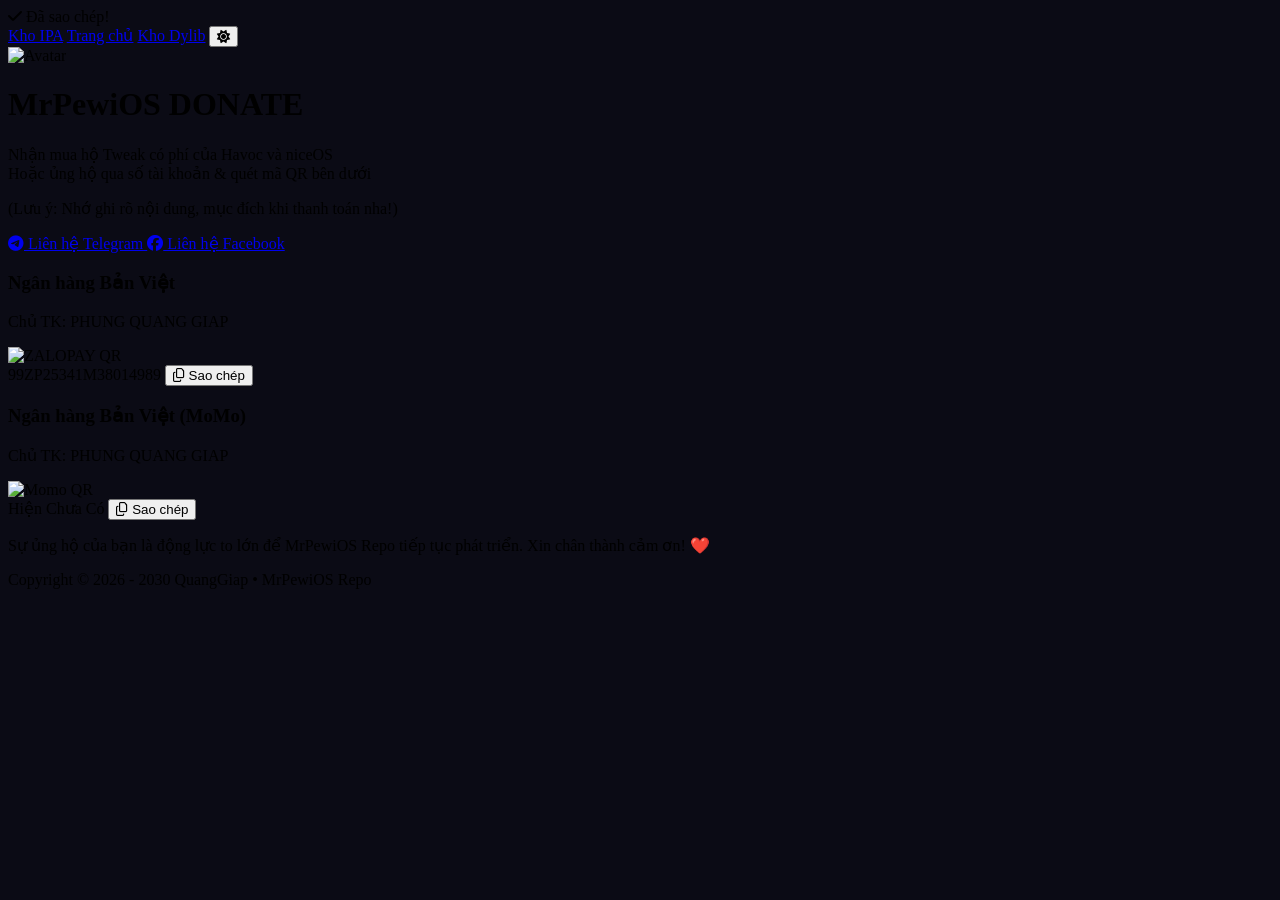
==== donate.html @ 0a4600de "donate.html" ====
<!DOCTYPE html>
<html lang="vi">
<head>
    <meta charset="UTF-8">
    <meta name="viewport" content="width=device-width, initial-scale=1.0, maximum-scale=1.0, user-scalable=no">
    <title>Ủng Hộ MrPewiOS</title>
    
    <meta name="google-site-verification" content="UvCQ1cyCw8prMQgwGKNOLe_ChzDAtR7Kz05jAvuxrQQ" />
    <meta name="description" content="Ủng hộ MrPewiOS Repo - Chung tay phát triển cộng đồng Jailbreak iOS Việt Nam.">
    
    <link rel="preconnect" href="https://fonts.googleapis.com">
    <link rel="preconnect" href="https://fonts.gstatic.com" crossorigin>
    <link rel="preconnect" href="https://cdn.tailwindcss.com">
    <link rel="preconnect" href="https://cdnjs.cloudflare.com">

    <link href="https://fonts.googleapis.com/css2?family=Nunito:wght@400;600;700;800&display=swap" rel="stylesheet">
    <link rel="stylesheet" href="https://cdnjs.cloudflare.com/ajax/libs/font-awesome/6.5.2/css/all.min.css">
    <link rel="icon" href="https://ibb.co/jZzQrHb8" type="image/x-icon">
    
    <script>
        if (localStorage.theme === 'dark' || (!('theme' in localStorage) && window.matchMedia('(prefers-color-scheme: dark)').matches)) {
            document.documentElement.classList.add('dark');
        } else {
            document.documentElement.classList.remove('dark');
        }
    </script>
    
    <style>
        html { background-color: #f3f4f6; }
        html.dark { background-color: #0B0B15; }
        ::-webkit-scrollbar { width: 6px; }
        ::-webkit-scrollbar-track { background: transparent; }
        ::-webkit-scrollbar-thumb { background: rgba(255, 255, 255, 0.2); border-radius: 10px; }
    </style>
    
    <script src="https://cdn.tailwindcss.com"></script>
    
    <script>
        tailwind.config = {
            darkMode: 'class',
            theme: {
                extend: {
                    fontFamily: { sans: ['Nunito', 'sans-serif'] },
                    colors: {
                        'dark-bg': '#0B0B15',
                        'glass-dark': 'rgba(20, 20, 30, 0.6)',
                        'glass-border': 'rgba(255, 255, 255, 0.08)',
                    },
                    animation: {
                        'fade-down': 'fadeDown 0.8s ease-out',
                        'fade-up': 'fadeUp 0.8s ease-out 0.1s backwards',
                        'blob': 'blob 7s infinite',
                    },
                    keyframes: {
                        fadeDown: { '0%': { opacity: '0', transform: 'translateY(-20px)' }, '100%': { opacity: '1', transform: 'translateY(0)' } },
                        fadeUp: { '0%': { opacity: '0', transform: 'translateY(20px)' }, '100%': { opacity: '1', transform: 'translateY(0)' } },
                        blob: {
                            '0%': { transform: 'translate(0px, 0px) scale(1)' },
                            '33%': { transform: 'translate(30px, -50px) scale(1.1)' },
                            '66%': { transform: 'translate(-20px, 20px) scale(0.9)' },
                            '100%': { transform: 'translate(0px, 0px) scale(1)' }
                        }
                    }
                }
            }
        }
    </script>
</head>

<body class="bg-dark-bg text-white font-sans antialiased min-h-screen relative transition-colors duration-300 dark:bg-dark-bg bg-gray-100 dark:text-white text-gray-900 selection:bg-pink-500 selection:text-white">

    <div class="fixed inset-0 z-[-1] hidden dark:block pointer-events-none">
        <div class="absolute top-0 left-[-10%] w-[500px] h-[500px] bg-purple-600/20 rounded-full mix-blend-screen filter blur-[100px] opacity-50 animate-blob transform-gpu"></div>
        <div class="absolute top-[20%] right-[-10%] w-[400px] h-[400px] bg-pink-600/20 rounded-full mix-blend-screen filter blur-[100px] opacity-50 animate-blob animation-delay-2000 transform-gpu"></div>
        <div class="absolute bottom-[-10%] left-[20%] w-[600px] h-[600px] bg-blue-600/10 rounded-full mix-blend-screen filter blur-[100px] opacity-30 animate-blob animation-delay-4000 transform-gpu"></div>
    </div>

    <div class="fixed inset-0 z-[-2] bg-white/50 dark:hidden pointer-events-none"></div>

    <div id="copy-toast" class="fixed top-5 left-0 right-0 mx-auto w-max opacity-0 transition-opacity duration-300 z-50 pointer-events-none">
        <div class="bg-white/10 backdrop-blur-xl border border-white/10 text-white px-5 py-2.5 rounded-full shadow-2xl font-bold flex items-center gap-2 text-sm dark:bg-white/10 dark:text-white bg-white text-green-600 border-gray-200">
            <i class="fa-solid fa-check"></i> Đã sao chép!
        </div>
    </div>

    <div class="w-full max-w-2xl mx-auto relative z-10">
        
        <main class="container mx-auto px-4 py-8">
            
            <header class="flex flex-col items-center justify-center text-center mb-8 animate-fade-down">
                
                <div class="inline-flex justify-center items-center bg-white/70 dark:bg-glass-dark backdrop-blur-xl border border-gray-200 dark:border-glass-border rounded-full p-1.5 mb-8 shadow-lg gap-1 transition-colors duration-300">
                    <a href="https://jtisvn.github.io/homepage/ipa/page.html" class="px-4 py-2 rounded-full font-bold text-sm text-gray-600 dark:text-gray-300 hover:bg-gray-200 dark:hover:bg-white/10 dark:hover:text-white transition-all">Kho IPA</a>
                    <a href="https://jtisvn.github.io/" class="px-4 py-2 rounded-full font-bold text-sm text-gray-600 dark:text-gray-300 hover:bg-gray-200 dark:hover:bg-white/10 dark:hover:text-white transition-all">Trang chủ</a>
                    <a href="https://jtisvn.github.io/homepage/dylibrary/dylib.html" class="px-4 py-2 rounded-full font-bold text-sm text-gray-600 dark:text-gray-300 hover:bg-gray-200 dark:hover:bg-white/10 dark:hover:text-white transition-all">Kho Dylib</a>
                    
                    <button id="theme-toggle-btn" class="px-3 py-2 rounded-full font-bold text-sm text-gray-600 dark:text-gray-300 hover:bg-gray-200 dark:hover:bg-white/10 dark:hover:text-white transition-all cursor-pointer">
                        <i class="fas fa-sun" id="theme-icon"></i>
                    </button>
                </div>

                <div class="relative group mb-6">
                    <div class="absolute -inset-1 bg-gradient-to-br from-cyan-400 to-purple-600 rounded-full opacity-0 dark:opacity-60 blur group-hover:opacity-100 transition duration-500"></div>
                    <img src="https://mrpewios.github.io/avatar.webp" alt="Avatar" class="relative w-32 h-32 rounded-full object-cover border-4 border-cyan-400 bg-white dark:bg-black shadow-2xl group-hover:rotate-[360deg] transition-transform duration-700 ease-in-out">
                </div>
                
                <h1 class="text-4xl font-extrabold tracking-tight mb-4 text-transparent bg-clip-text bg-gradient-to-r from-cyan-500 via-purple-500 to-pink-500 dark:from-cyan-400 dark:via-white dark:to-purple-400 animate-gradient-text drop-shadow-lg pb-1">
                    MrPewiOS DONATE
                </h1>
                
                <p class="text-lg text-gray-700 dark:text-gray-300 max-w-xl leading-relaxed font-medium">
                    Nhận mua hộ Tweak có phí của Havoc và niceOS<br>
                    Hoặc ủng hộ qua số tài khoản & quét mã QR bên dưới
                </p>
                <p class="text-sm text-gray-500 dark:text-gray-500 mt-2 italic">(Lưu ý: Nhớ ghi rõ nội dung, mục đích khi thanh toán nha!)</p>
            </header>

            <section class="grid grid-cols-1 sm:grid-cols-2 gap-4 w-full mb-8 animate-fade-up">
                <a href="https://t.me/MrPewiOS" class="flex items-center justify-center p-3 rounded-xl bg-white/70 dark:bg-zinc-900/60 border border-gray-200 dark:border-white/10 text-blue-600 dark:text-blue-400 font-bold text-sm hover:bg-blue-50 dark:hover:bg-blue-500/10 hover:border-blue-500 transition-all backdrop-blur-md shadow-sm">
                    <i class="fab fa-telegram-plane mr-2 text-xl"></i> Liên hệ Telegram
                </a>
                <a href="https://www.facebook.com/MrPewDz/" class="flex items-center justify-center p-3 rounded-xl bg-white/70 dark:bg-zinc-900/60 border border-gray-200 dark:border-white/10 text-blue-700 dark:text-blue-600 font-bold text-sm hover:bg-blue-50 dark:hover:bg-blue-600/10 hover:border-blue-600 transition-all backdrop-blur-md shadow-sm">
                    <i class="fab fa-facebook mr-2 text-xl"></i> Liên hệ Facebook
                </a>
            </section>

            <section class="flex flex-col gap-6 w-full mb-10 animate-fade-up delay-100">
                
                <div class="bg-white/70 dark:bg-glass-dark border border-gray-200 dark:border-glass-border backdrop-blur-xl rounded-3xl p-6 shadow-xl hover:border-blue-400/30 hover:shadow-blue-500/10 transition-all duration-300 group">
                    <div class="flex justify-between items-start mb-4">
                        <div>
                            <h3 class="text-blue-600 dark:text-blue-400 font-extrabold text-lg uppercase tracking-wide mb-1">Ngân hàng Bản Việt</h3>
                            <p class="text-gray-600 dark:text-gray-400 text-sm font-semibold">Chủ TK: PHUNG QUANG GIAP</p>
                        </div>
                        <img src="https://mrpewios.github.io/donate.webp" alt="ZALOPAY QR" class="w-16 h-16 rounded-xl border border-gray-200 dark:border-white/10 group-hover:scale-105 transition-transform bg-white dark:bg-white/5">
                    </div>
                    
                    <div class="bg-gray-100 dark:bg-black/30 rounded-xl p-3 flex items-center justify-between border border-gray-200 dark:border-white/5">
                        <span id="acb-account" class="font-mono text-xl font-bold text-gray-800 dark:text-white tracking-widest pl-2">99ZP25341M38014989</span>
                        <button onclick="copyToClipboard('acb-account')" class="bg-white dark:bg-white/10 hover:bg-blue-500 hover:text-white text-gray-600 dark:text-gray-300 p-2 px-4 rounded-lg transition-all text-sm font-bold uppercase tracking-wider flex items-center gap-2 shadow-sm border border-gray-200 dark:border-transparent">
                            <i class="fa-regular fa-copy"></i> Sao chép
                        </button>
                    </div>
                </div>

                <div class="bg-white/70 dark:bg-glass-dark border border-gray-200 dark:border-glass-border backdrop-blur-xl rounded-3xl p-6 shadow-xl hover:border-pink-400/30 hover:shadow-pink-500/10 transition-all duration-300 group">
                    <div class="flex justify-between items-start mb-4">
                        <div>
                            <h3 class="text-pink-600 dark:text-pink-500 font-extrabold text-lg uppercase tracking-wide mb-1">Ngân hàng Bản Việt (MoMo)</h3>
                            <p class="text-gray-600 dark:text-gray-400 text-sm font-semibold">Chủ TK: PHUNG QUANG GIAP</p>
                        </div>
                        <img src="Chưa Có" alt="Momo QR" class="w-16 h-16 rounded-xl border border-gray-200 dark:border-white/10 group-hover:scale-105 transition-transform bg-white dark:bg-white/5">
                    </div>
                    
                    <div class="bg-gray-100 dark:bg-black/30 rounded-xl p-3 flex items-center justify-between border border-gray-200 dark:border-white/5">
                        <span id="momo-account" class="font-mono text-sm sm:text-lg font-bold text-gray-800 dark:text-white tracking-wide pl-2 truncate mr-2">Hiện Chưa Có</span>
                        <button onclick="copyToClipboard('momo-account')" class="bg-white dark:bg-white/10 hover:bg-pink-500 hover:text-white text-gray-600 dark:text-gray-300 p-2 px-4 rounded-lg transition-all text-sm font-bold uppercase tracking-wider flex items-center gap-2 shrink-0 shadow-sm border border-gray-200 dark:border-transparent">
                            <i class="fa-regular fa-copy"></i> Sao chép
                        </button>
                    </div>
                </div>

            </section>

            <div class="text-center animate-fade-up delay-100">
                <p class="text-gray-600 dark:text-gray-300 font-medium mb-8 px-4 leading-relaxed bg-white/50 dark:bg-white/5 py-4 rounded-2xl border border-gray-200 dark:border-white/5">
                    Sự ủng hộ của bạn là động lực to lớn để <span class="text-transparent bg-clip-text bg-gradient-to-r from-blue-500 to-purple-500 dark:from-cyan-400 dark:to-purple-400 font-bold">MrPewiOS Repo</span> tiếp tục phát triển. Xin chân thành cảm ơn! ❤️
                </p>
                
                <div class="mt-16 text-center text-sm pb-8 border-t border-gray-200 dark:border-white/5 pt-8">
                    <p class="text-gray-500 dark:text-gray-400 font-bold">Copyright © 2026 - 2030 QuangGiap • MrPewiOS Repo</p>
                </footer>
            </div>
        </main>
    </div>

    <script>
        const themeToggleBtn = document.getElementById('theme-toggle-btn');
        const themeIcon = document.getElementById('theme-icon');
        const currentTheme = localStorage.getItem('theme') || 'dark';

        function setTheme(theme) {
            if (theme === 'dark') {
                document.documentElement.classList.add('dark');
                themeIcon.className = 'fas fa-sun';
            } else {
                document.documentElement.classList.remove('dark');
                themeIcon.className = 'fas fa-moon';
            }
            localStorage.setItem('theme', theme);
        }

        setTheme(currentTheme);

        if(themeToggleBtn) {
            themeToggleBtn.addEventListener('click', () => {
                const isDark = document.documentElement.classList.contains('dark');
                setTheme(isDark ? 'light' : 'dark');
            });
        }

        function copyToClipboard(elementId) {
            const textToCopy = document.getElementById(elementId).innerText;
            navigator.clipboard.writeText(textToCopy).then(() => {
                const toast = document.getElementById('copy-toast');
                toast.classList.remove('opacity-0');
                setTimeout(() => {
                    toast.classList.add('opacity-0');
                }, 2000);
            }).catch(err => {
                console.error('Lỗi sao chép: ', err);
            });
        }
    </script>
</body>
</html>
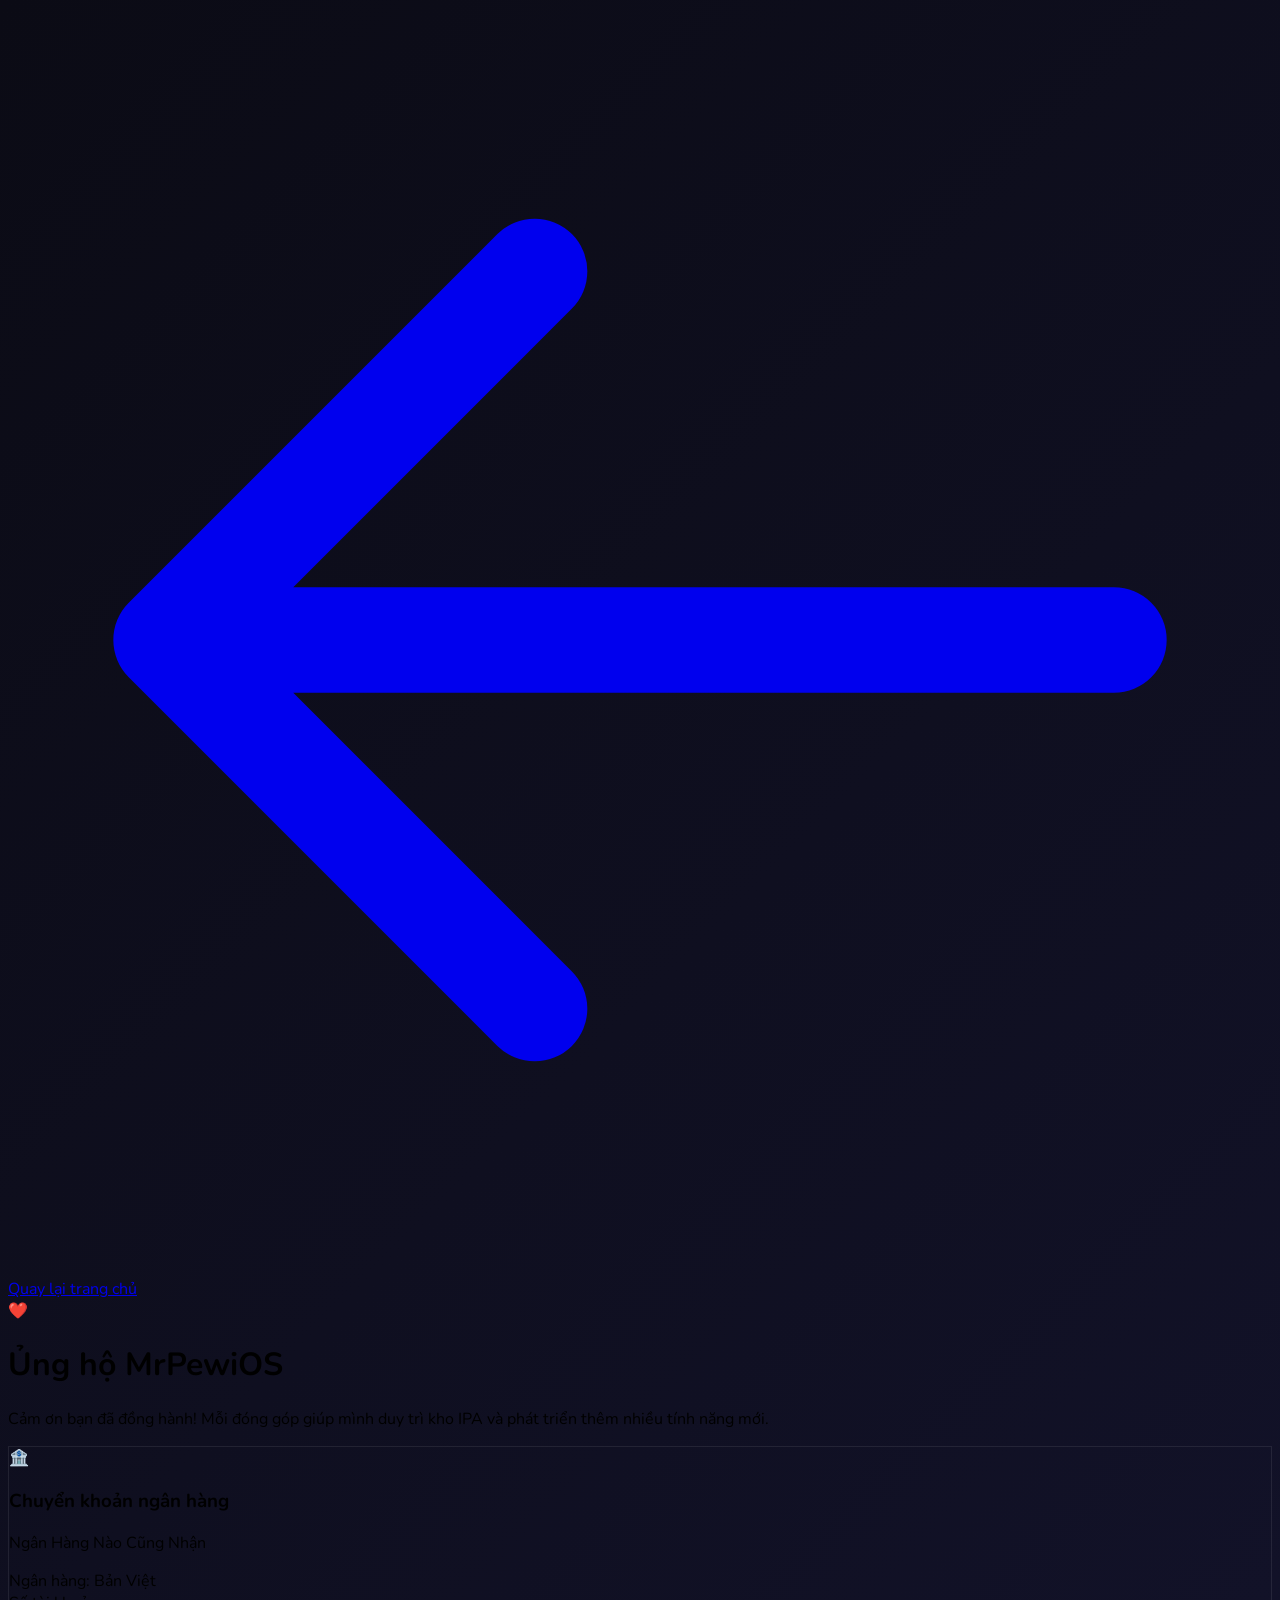
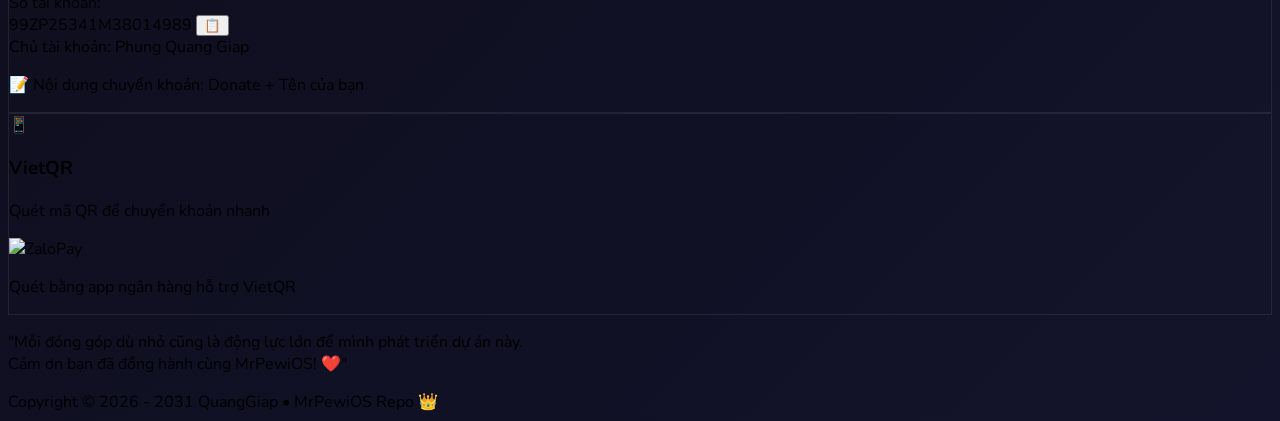
==== commit f4f8c401: "Update donate.html" ====
--- a/donate.html
+++ b/donate.html
@@ -1,216 +1,173 @@
-<!DOCTYPE html>
-<html lang="vi">
-<head>
-    <meta charset="UTF-8">
-    <meta name="viewport" content="width=device-width, initial-scale=1.0, maximum-scale=1.0, user-scalable=no">
-    <title>Ủng Hộ MrPewiOS</title>
-    
-    <meta name="google-site-verification" content="UvCQ1cyCw8prMQgwGKNOLe_ChzDAtR7Kz05jAvuxrQQ" />
-    <meta name="description" content="Ủng hộ MrPewiOS Repo - Chung tay phát triển cộng đồng Jailbreak iOS Việt Nam.">
-    
-    <link rel="preconnect" href="https://fonts.googleapis.com">
-    <link rel="preconnect" href="https://fonts.gstatic.com" crossorigin>
-    <link rel="preconnect" href="https://cdn.tailwindcss.com">
-    <link rel="preconnect" href="https://cdnjs.cloudflare.com">
-
-    <link href="https://fonts.googleapis.com/css2?family=Nunito:wght@400;600;700;800&display=swap" rel="stylesheet">
-    <link rel="stylesheet" href="https://cdnjs.cloudflare.com/ajax/libs/font-awesome/6.5.2/css/all.min.css">
-    <link rel="icon" href="https://ibb.co/jZzQrHb8" type="image/x-icon">
-    
-    <script>
-        if (localStorage.theme === 'dark' || (!('theme' in localStorage) && window.matchMedia('(prefers-color-scheme: dark)').matches)) {
-            document.documentElement.classList.add('dark');
-        } else {
-            document.documentElement.classList.remove('dark');
-        }
-    </script>
-    
-    <style>
-        html { background-color: #f3f4f6; }
-        html.dark { background-color: #0B0B15; }
-        ::-webkit-scrollbar { width: 6px; }
-        ::-webkit-scrollbar-track { background: transparent; }
-        ::-webkit-scrollbar-thumb { background: rgba(255, 255, 255, 0.2); border-radius: 10px; }
-    </style>
-    
-    <script src="https://cdn.tailwindcss.com"></script>
-    
-    <script>
-        tailwind.config = {
-            darkMode: 'class',
-            theme: {
-                extend: {
-                    fontFamily: { sans: ['Nunito', 'sans-serif'] },
-                    colors: {
-                        'dark-bg': '#0B0B15',
-                        'glass-dark': 'rgba(20, 20, 30, 0.6)',
-                        'glass-border': 'rgba(255, 255, 255, 0.08)',
-                    },
-                    animation: {
-                        'fade-down': 'fadeDown 0.8s ease-out',
-                        'fade-up': 'fadeUp 0.8s ease-out 0.1s backwards',
-                        'blob': 'blob 7s infinite',
-                    },
-                    keyframes: {
-                        fadeDown: { '0%': { opacity: '0', transform: 'translateY(-20px)' }, '100%': { opacity: '1', transform: 'translateY(0)' } },
-                        fadeUp: { '0%': { opacity: '0', transform: 'translateY(20px)' }, '100%': { opacity: '1', transform: 'translateY(0)' } },
-                        blob: {
-                            '0%': { transform: 'translate(0px, 0px) scale(1)' },
-                            '33%': { transform: 'translate(30px, -50px) scale(1.1)' },
-                            '66%': { transform: 'translate(-20px, 20px) scale(0.9)' },
-                            '100%': { transform: 'translate(0px, 0px) scale(1)' }
-                        }
-                    }
-                }
-            }
-        }
-    </script>
-</head>
-
-<body class="bg-dark-bg text-white font-sans antialiased min-h-screen relative transition-colors duration-300 dark:bg-dark-bg bg-gray-100 dark:text-white text-gray-900 selection:bg-pink-500 selection:text-white">
-
-    <div class="fixed inset-0 z-[-1] hidden dark:block pointer-events-none">
-        <div class="absolute top-0 left-[-10%] w-[500px] h-[500px] bg-purple-600/20 rounded-full mix-blend-screen filter blur-[100px] opacity-50 animate-blob transform-gpu"></div>
-        <div class="absolute top-[20%] right-[-10%] w-[400px] h-[400px] bg-pink-600/20 rounded-full mix-blend-screen filter blur-[100px] opacity-50 animate-blob animation-delay-2000 transform-gpu"></div>
-        <div class="absolute bottom-[-10%] left-[20%] w-[600px] h-[600px] bg-blue-600/10 rounded-full mix-blend-screen filter blur-[100px] opacity-30 animate-blob animation-delay-4000 transform-gpu"></div>
-    </div>
-
-    <div class="fixed inset-0 z-[-2] bg-white/50 dark:hidden pointer-events-none"></div>
-
-    <div id="copy-toast" class="fixed top-5 left-0 right-0 mx-auto w-max opacity-0 transition-opacity duration-300 z-50 pointer-events-none">
-        <div class="bg-white/10 backdrop-blur-xl border border-white/10 text-white px-5 py-2.5 rounded-full shadow-2xl font-bold flex items-center gap-2 text-sm dark:bg-white/10 dark:text-white bg-white text-green-600 border-gray-200">
-            <i class="fa-solid fa-check"></i> Đã sao chép!
-        </div>
-    </div>
-
-    <div class="w-full max-w-2xl mx-auto relative z-10">
-        
-        <main class="container mx-auto px-4 py-8">
-            
-            <header class="flex flex-col items-center justify-center text-center mb-8 animate-fade-down">
-                
-                <div class="inline-flex justify-center items-center bg-white/70 dark:bg-glass-dark backdrop-blur-xl border border-gray-200 dark:border-glass-border rounded-full p-1.5 mb-8 shadow-lg gap-1 transition-colors duration-300">
-                    <a href="https://jtisvn.github.io/homepage/ipa/page.html" class="px-4 py-2 rounded-full font-bold text-sm text-gray-600 dark:text-gray-300 hover:bg-gray-200 dark:hover:bg-white/10 dark:hover:text-white transition-all">Kho IPA</a>
-                    <a href="https://jtisvn.github.io/" class="px-4 py-2 rounded-full font-bold text-sm text-gray-600 dark:text-gray-300 hover:bg-gray-200 dark:hover:bg-white/10 dark:hover:text-white transition-all">Trang chủ</a>
-                    <a href="https://jtisvn.github.io/homepage/dylibrary/dylib.html" class="px-4 py-2 rounded-full font-bold text-sm text-gray-600 dark:text-gray-300 hover:bg-gray-200 dark:hover:bg-white/10 dark:hover:text-white transition-all">Kho Dylib</a>
-                    
-                    <button id="theme-toggle-btn" class="px-3 py-2 rounded-full font-bold text-sm text-gray-600 dark:text-gray-300 hover:bg-gray-200 dark:hover:bg-white/10 dark:hover:text-white transition-all cursor-pointer">
-                        <i class="fas fa-sun" id="theme-icon"></i>
-                    </button>
-                </div>
-
-                <div class="relative group mb-6">
-                    <div class="absolute -inset-1 bg-gradient-to-br from-cyan-400 to-purple-600 rounded-full opacity-0 dark:opacity-60 blur group-hover:opacity-100 transition duration-500"></div>
-                    <img src="https://mrpewios.github.io/avatar.webp" alt="Avatar" class="relative w-32 h-32 rounded-full object-cover border-4 border-cyan-400 bg-white dark:bg-black shadow-2xl group-hover:rotate-[360deg] transition-transform duration-700 ease-in-out">
-                </div>
-                
-                <h1 class="text-4xl font-extrabold tracking-tight mb-4 text-transparent bg-clip-text bg-gradient-to-r from-cyan-500 via-purple-500 to-pink-500 dark:from-cyan-400 dark:via-white dark:to-purple-400 animate-gradient-text drop-shadow-lg pb-1">
-                    MrPewiOS DONATE
-                </h1>
-                
-                <p class="text-lg text-gray-700 dark:text-gray-300 max-w-xl leading-relaxed font-medium">
-                    Nhận mua hộ Tweak có phí của Havoc và niceOS<br>
-                    Hoặc ủng hộ qua số tài khoản & quét mã QR bên dưới
-                </p>
-                <p class="text-sm text-gray-500 dark:text-gray-500 mt-2 italic">(Lưu ý: Nhớ ghi rõ nội dung, mục đích khi thanh toán nha!)</p>
-            </header>
-
-            <section class="grid grid-cols-1 sm:grid-cols-2 gap-4 w-full mb-8 animate-fade-up">
-                <a href="https://t.me/MrPewiOS" class="flex items-center justify-center p-3 rounded-xl bg-white/70 dark:bg-zinc-900/60 border border-gray-200 dark:border-white/10 text-blue-600 dark:text-blue-400 font-bold text-sm hover:bg-blue-50 dark:hover:bg-blue-500/10 hover:border-blue-500 transition-all backdrop-blur-md shadow-sm">
-                    <i class="fab fa-telegram-plane mr-2 text-xl"></i> Liên hệ Telegram
-                </a>
-                <a href="https://www.facebook.com/MrPewDz/" class="flex items-center justify-center p-3 rounded-xl bg-white/70 dark:bg-zinc-900/60 border border-gray-200 dark:border-white/10 text-blue-700 dark:text-blue-600 font-bold text-sm hover:bg-blue-50 dark:hover:bg-blue-600/10 hover:border-blue-600 transition-all backdrop-blur-md shadow-sm">
-                    <i class="fab fa-facebook mr-2 text-xl"></i> Liên hệ Facebook
-                </a>
-            </section>
-
-            <section class="flex flex-col gap-6 w-full mb-10 animate-fade-up delay-100">
-                
-                <div class="bg-white/70 dark:bg-glass-dark border border-gray-200 dark:border-glass-border backdrop-blur-xl rounded-3xl p-6 shadow-xl hover:border-blue-400/30 hover:shadow-blue-500/10 transition-all duration-300 group">
-                    <div class="flex justify-between items-start mb-4">
-                        <div>
-                            <h3 class="text-blue-600 dark:text-blue-400 font-extrabold text-lg uppercase tracking-wide mb-1">Ngân hàng Bản Việt</h3>
-                            <p class="text-gray-600 dark:text-gray-400 text-sm font-semibold">Chủ TK: PHUNG QUANG GIAP</p>
-                        </div>
-                        <img src="https://mrpewios.github.io/donate.webp" alt="ZALOPAY QR" class="w-16 h-16 rounded-xl border border-gray-200 dark:border-white/10 group-hover:scale-105 transition-transform bg-white dark:bg-white/5">
-                    </div>
-                    
-                    <div class="bg-gray-100 dark:bg-black/30 rounded-xl p-3 flex items-center justify-between border border-gray-200 dark:border-white/5">
-                        <span id="acb-account" class="font-mono text-xl font-bold text-gray-800 dark:text-white tracking-widest pl-2">99ZP25341M38014989</span>
-                        <button onclick="copyToClipboard('acb-account')" class="bg-white dark:bg-white/10 hover:bg-blue-500 hover:text-white text-gray-600 dark:text-gray-300 p-2 px-4 rounded-lg transition-all text-sm font-bold uppercase tracking-wider flex items-center gap-2 shadow-sm border border-gray-200 dark:border-transparent">
-                            <i class="fa-regular fa-copy"></i> Sao chép
-                        </button>
-                    </div>
-                </div>
-
-                <div class="bg-white/70 dark:bg-glass-dark border border-gray-200 dark:border-glass-border backdrop-blur-xl rounded-3xl p-6 shadow-xl hover:border-pink-400/30 hover:shadow-pink-500/10 transition-all duration-300 group">
-                    <div class="flex justify-between items-start mb-4">
-                        <div>
-                            <h3 class="text-pink-600 dark:text-pink-500 font-extrabold text-lg uppercase tracking-wide mb-1">Ngân hàng Bản Việt (MoMo)</h3>
-                            <p class="text-gray-600 dark:text-gray-400 text-sm font-semibold">Chủ TK: PHUNG QUANG GIAP</p>
-                        </div>
-                        <img src="Chưa Có" alt="Momo QR" class="w-16 h-16 rounded-xl border border-gray-200 dark:border-white/10 group-hover:scale-105 transition-transform bg-white dark:bg-white/5">
-                    </div>
-                    
-                    <div class="bg-gray-100 dark:bg-black/30 rounded-xl p-3 flex items-center justify-between border border-gray-200 dark:border-white/5">
-                        <span id="momo-account" class="font-mono text-sm sm:text-lg font-bold text-gray-800 dark:text-white tracking-wide pl-2 truncate mr-2">Hiện Chưa Có</span>
-                        <button onclick="copyToClipboard('momo-account')" class="bg-white dark:bg-white/10 hover:bg-pink-500 hover:text-white text-gray-600 dark:text-gray-300 p-2 px-4 rounded-lg transition-all text-sm font-bold uppercase tracking-wider flex items-center gap-2 shrink-0 shadow-sm border border-gray-200 dark:border-transparent">
-                            <i class="fa-regular fa-copy"></i> Sao chép
-                        </button>
-                    </div>
-                </div>
-
-            </section>
-
-            <div class="text-center animate-fade-up delay-100">
-                <p class="text-gray-600 dark:text-gray-300 font-medium mb-8 px-4 leading-relaxed bg-white/50 dark:bg-white/5 py-4 rounded-2xl border border-gray-200 dark:border-white/5">
-                    Sự ủng hộ của bạn là động lực to lớn để <span class="text-transparent bg-clip-text bg-gradient-to-r from-blue-500 to-purple-500 dark:from-cyan-400 dark:to-purple-400 font-bold">MrPewiOS Repo</span> tiếp tục phát triển. Xin chân thành cảm ơn! ❤️
-                </p>
-                
-                <div class="mt-16 text-center text-sm pb-8 border-t border-gray-200 dark:border-white/5 pt-8">
-                    <p class="text-gray-500 dark:text-gray-400 font-bold">Copyright © 2026 - 2030 QuangGiap • MrPewiOS Repo</p>
-                </footer>
-            </div>
-        </main>
-    </div>
-
-    <script>
-        const themeToggleBtn = document.getElementById('theme-toggle-btn');
-        const themeIcon = document.getElementById('theme-icon');
-        const currentTheme = localStorage.getItem('theme') || 'dark';
-
-        function setTheme(theme) {
-            if (theme === 'dark') {
-                document.documentElement.classList.add('dark');
-                themeIcon.className = 'fas fa-sun';
-            } else {
-                document.documentElement.classList.remove('dark');
-                themeIcon.className = 'fas fa-moon';
-            }
-            localStorage.setItem('theme', theme);
-        }
-
-        setTheme(currentTheme);
-
-        if(themeToggleBtn) {
-            themeToggleBtn.addEventListener('click', () => {
-                const isDark = document.documentElement.classList.contains('dark');
-                setTheme(isDark ? 'light' : 'dark');
-            });
-        }
-
-        function copyToClipboard(elementId) {
-            const textToCopy = document.getElementById(elementId).innerText;
-            navigator.clipboard.writeText(textToCopy).then(() => {
-                const toast = document.getElementById('copy-toast');
-                toast.classList.remove('opacity-0');
-                setTimeout(() => {
-                    toast.classList.add('opacity-0');
-                }, 2000);
-            }).catch(err => {
-                console.error('Lỗi sao chép: ', err);
-            });
-        }
-    </script>
-</body>
+<!DOCTYPE html>
+<html lang="vi">
+<head>
+<meta charset="UTF-8">
+<meta name="viewport" content="width=device-width, initial-scale=1.0">
+<title>Ủng hộ | MrPewiOS ❤️</title>
+
+<link href="https://fonts.googleapis.com/css2?family=Nunito:wght@400;500;600;700;800;900&display=swap" rel="stylesheet">
+<script src="https://cdn.tailwindcss.com"></script>
+
+<style>
+body {
+    font-family: 'Nunito', sans-serif;
+    background: linear-gradient(135deg, #0B0B15 0%, #13132B 100%);
+    min-height: 100vh;
+}
+
+.card {
+    transition: all 0.3s ease;
+    border: 1px solid rgba(255,255,255,0.08);
+}
+
+.card:hover {
+    transform: translateY(-5px);
+    border-color: rgba(236,72,153,0.4);
+    box-shadow: 0 20px 35px -15px rgba(0,0,0,0.5);
+}
+
+.qr-code {
+    transition: all 0.3s;
+}
+
+.qr-code:hover {
+    transform: scale(1.05);
+    filter: drop-shadow(0 0 15px rgba(236,72,153,0.5));
+}
+
+.copy-btn {
+    transition: all 0.2s;
+}
+
+.copy-btn:hover {
+    background: rgba(255,255,255,0.2);
+}
+
+@keyframes float {
+    0%, 100% { transform: translateY(0); }
+    50% { transform: translateY(-10px); }
+}
+
+.heart-icon {
+    animation: float 2s ease-in-out infinite;
+    display: inline-block;
+}
+</style>
+</head>
+
+<body class="text-white p-4 md:p-6">
+
+<div class="max-w-2xl mx-auto">
+
+    <!-- Nút quay lại -->
+    <div class="mb-6">
+        <a href="https://mrpewios.github.io" class="inline-flex items-center gap-2 text-gray-400 hover:text-white transition">
+            <svg class="w-5 h-5" fill="none" stroke="currentColor" viewBox="0 0 24 24">
+                <path stroke-linecap="round" stroke-linejoin="round" stroke-width="2" d="M10 19l-7-7m0 0l7-7m-7 7h18"></path>
+            </svg>
+            Quay lại trang chủ
+        </a>
+    </div>
+
+    <!-- Header -->
+    <div class="text-center mb-10">
+        <div class="heart-icon text-6xl mb-4">❤️</div>
+        <h1 class="text-3xl md:text-5xl font-extrabold bg-gradient-to-r from-pink-400 via-red-400 to-pink-500 bg-clip-text text-transparent">
+            Ủng hộ MrPewiOS
+        </h1>
+        <p class="text-gray-400 mt-3 text-lg">
+            Cảm ơn bạn đã đồng hành! Mỗi đóng góp giúp mình duy trì kho IPA và phát triển thêm nhiều tính năng mới.
+        </p>
+    </div>
+
+    <!-- Chuyển khoản ngân hàng -->
+    <div class="card bg-white/5 backdrop-blur rounded-2xl p-6 mb-6">
+        <div class="text-center">
+            <div class="text-4xl mb-3">🏦</div>
+            <h3 class="text-xl font-bold mb-2">Chuyển khoản ngân hàng</h3>
+            <p class="text-gray-400 text-sm mb-4">Ngân Hàng Nào Cũng Nhận</p>
+        </div>
+        
+        <div class="bg-white/10 rounded-xl p-4 mb-4">
+            <div class="flex justify-between items-center py-2 border-b border-white/10">
+                <span class="text-gray-400">Ngân hàng:</span>
+                <span class="font-semibold">Bản Việt</span>
+            </div>
+            <div class="flex justify-between items-center py-2 border-b border-white/10">
+                <span class="text-gray-400">Số tài khoản:</span>
+                <div class="flex items-center gap-2">
+                    <span class="font-mono font-semibold">99ZP25341M38014989</span>
+                    <button onclick="copyText('123456789012')" class="copy-btn text-gray-400 hover:text-white text-xs px-2 py-1 rounded">
+                        📋
+                    </button>
+                </div>
+            </div>
+            <div class="flex justify-between items-center py-2">
+                <span class="text-gray-400">Chủ tài khoản:</span>
+                <span class="font-semibold">Phung Quang Giap</span>
+            </div>
+        </div>
+        
+        <div class="bg-pink-500/10 border border-pink-500/30 rounded-xl p-3">
+            <p class="text-xs text-center text-pink-300">📝 Nội dung chuyển khoản: <span class="font-semibold">Donate + Tên của bạn</span></p>
+        </div>
+    </div>
+
+    <!-- VietQR -->
+    <div class="card bg-white/5 backdrop-blur rounded-2xl p-6 text-center">
+        <div class="text-4xl mb-3">📱</div>
+        <h3 class="text-xl font-bold mb-2">VietQR</h3>
+        <p class="text-gray-400 text-sm mb-4">Quét mã QR để chuyển khoản nhanh</p>
+        
+        <div class="flex justify-center mb-4">
+            <img src="https://mrpewios.github.io/ungho.webp" 
+                 alt="ZaloPay" 
+                 class="qr-code w-40 h-40 rounded-xl bg-white p-2">
+        </div>
+        <p class="text-xs text-gray-400">Quét bằng app ngân hàng hỗ trợ VietQR</p>
+    </div>
+
+    <!-- Lời cảm ơn -->
+    <div class="text-center mt-10 mb-8">
+        <p class="text-gray-400 text-sm">
+            "Mỗi đóng góp dù nhỏ cũng là động lực lớn để mình phát triển dự án này. <br>
+            Cảm ơn bạn đã đồng hành cùng <span class="text-pink-400 font-semibold">MrPewiOS</span>! ❤️"
+        </p>
+    </div>
+
+    <!-- Footer -->
+    <div class="text-center text-gray-500 text-xs pb-6 border-t border-white/10 pt-6">
+        Copyright © 2026 - 2031 QuangGiap • MrPewiOS Repo 👑
+    </div>
+</div>
+
+<script>
+// Hàm copy text
+function copyText(text) {
+    navigator.clipboard.writeText(text).then(() => {
+        // Tạo thông báo tạm thời
+        const toast = document.createElement('div');
+        toast.innerText = '✅ Đã copy: ' + text;
+        toast.style.position = 'fixed';
+        toast.style.bottom = '20px';
+        toast.style.left = '50%';
+        toast.style.transform = 'translateX(-50%)';
+        toast.style.backgroundColor = '#10b981';
+        toast.style.color = 'white';
+        toast.style.padding = '10px 20px';
+        toast.style.borderRadius = '30px';
+        toast.style.fontSize = '14px';
+        toast.style.zIndex = '9999';
+        document.body.appendChild(toast);
+        
+        setTimeout(() => {
+            toast.remove();
+        }, 2000);
+    }).catch(() => {
+        alert('Không thể copy, hãy copy thủ công: ' + text);
+    });
+}
+</script>
+
+</body>
 </html>
